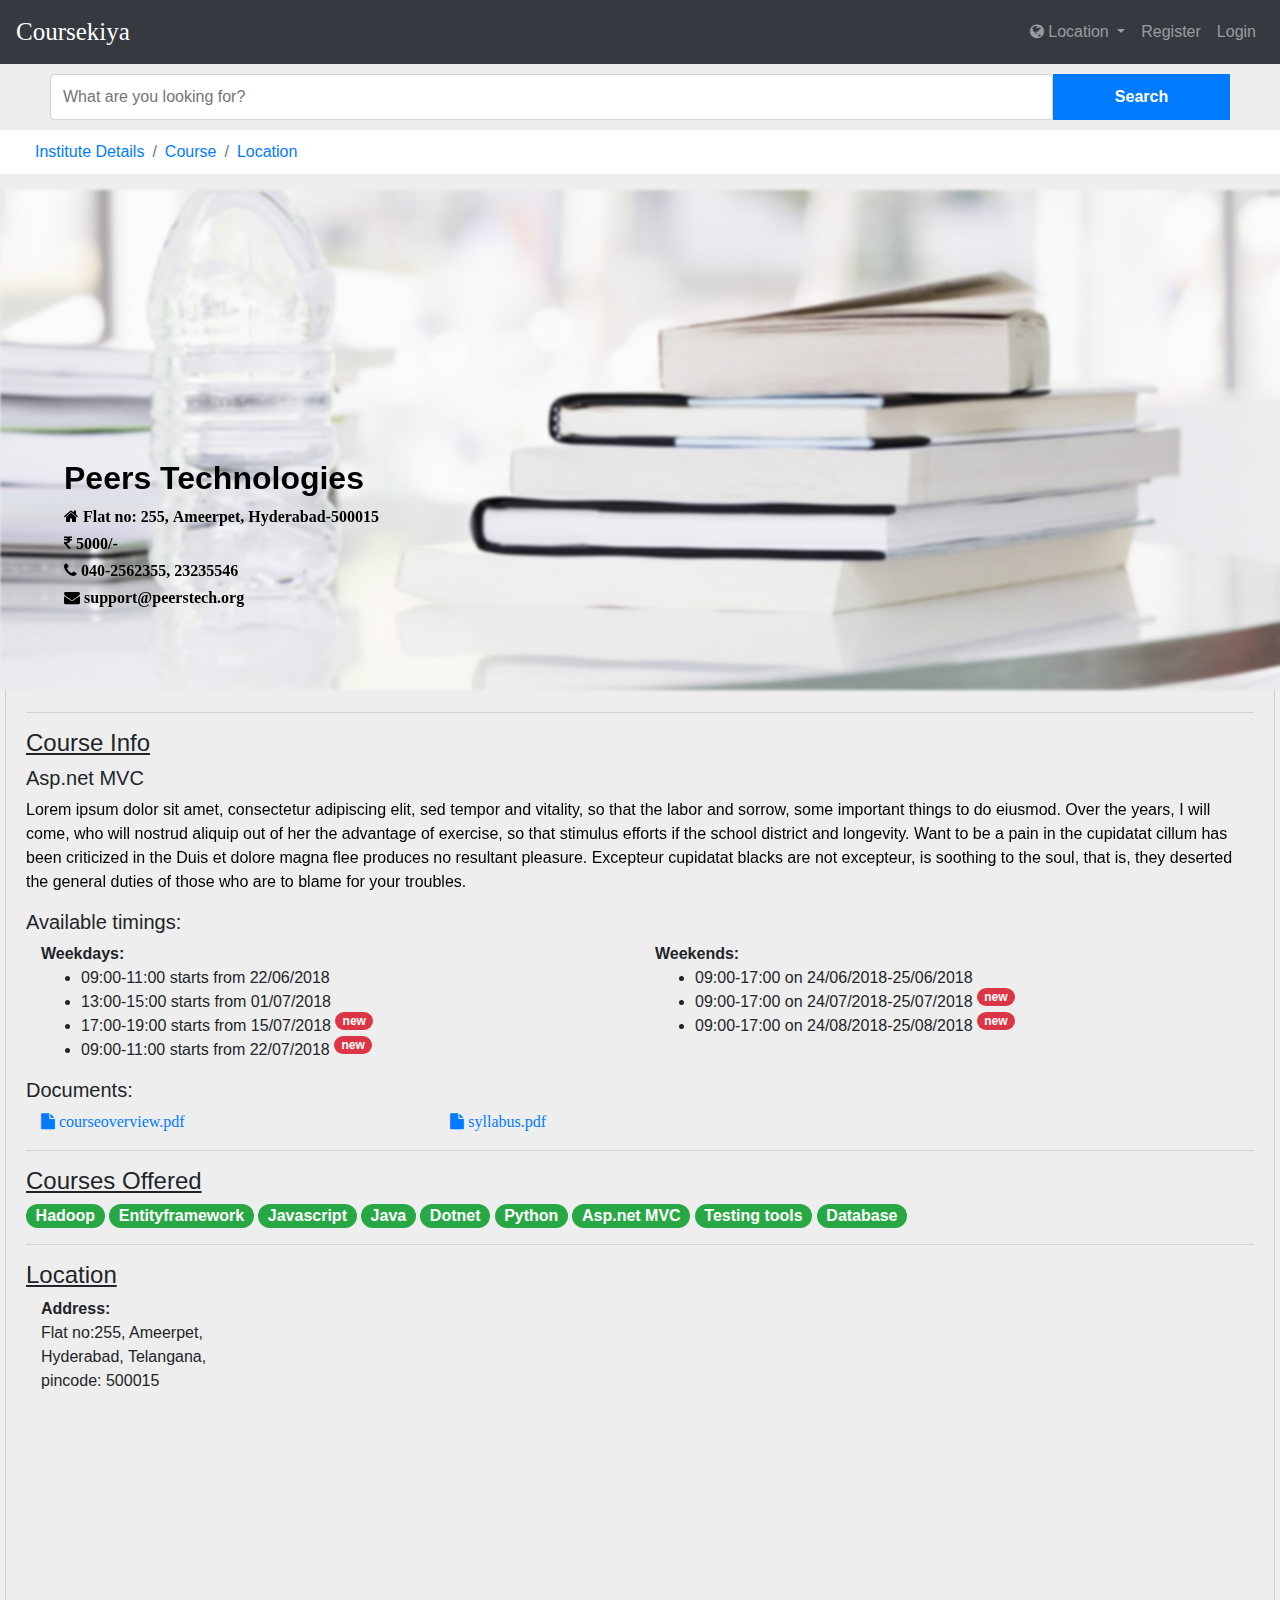
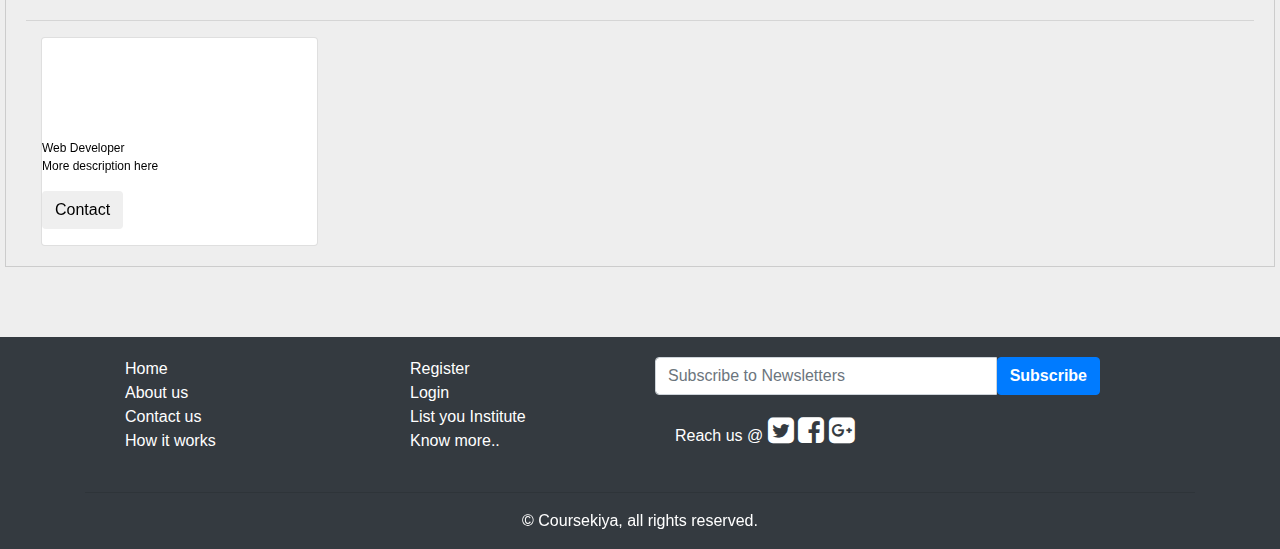
==== details.html @ d5bc1a35 "Initial commit" ====
<!DOCTYPE html>
<html>
    <head>
        <title>Home | Coursekiya - alpha1</title>
        <meta name="viewport" width="device-width; initial-scale=1">
        <meta charset="UTF-8" >
        <link href="css/jquery-ui.css" rel="stylesheet" >
        <link href="css/bootstrap.css" rel="stylesheet" >
        <link href="css/font-awesome.css" rel="stylesheet" >
        <link href="css/swiper.css" rel="stylesheet">
        <link href="css/custom.css" rel="stylesheet">
    </head>
    <body>
        
        <!-- navigation bar starts -->

        <nav class="navbar navbar-expand-lg navbar-dark bg-dark">
            <a class="navbar-brand" href="index.html" style="font-family: fantasy;font-size:25px;">Coursekiya</a>
            <button class="navbar-toggler" type="button" data-toggle="collapse" data-target="#navbarContent" aria-controls="navbarContent" aria-expanded="false" aria-label="Toggle navigation">
                <span class="navbar-toggler-icon"></span>
            </button>

            <div class="collapse navbar-collapse justify-content-end" id="navbarContent">
                <ul class="navbar-nav">
                    <!-- Dropdown -->
                    <li class="nav-item dropdown">
                        <a class="nav-link dropdown-toggle" id="navbarDropdownMenuLink" data-toggle="dropdown" aria-haspopup="true" aria-expanded="false">
                            <i class="fa fa-globe custom-icon"></i>    Location
                        </a>
                        <div class="dropdown-menu dropdown-primary" aria-labelledby="navbarDropdownMenuLink">
                            <a class="dropdown-item" href="#">Hyderabad</a>
                            <a class="dropdown-item" href="#">Bangalore</a>
                            <a class="dropdown-item" href="#">Delhi</a>
                        </div>
                    </li>
                    <li class="nav-item">
                        <a class="nav-link" href="#">Register</a>
                    </li>
                    <li class="nav-item">
                        <a class="nav-link" href="#">Login</a>
                    </li>
                </ul>
            </div>
        </nav>

        <!-- navigation bar ends -->

        <div class="container-fluid">
            <form action="" method="GET"> 
                <div class="row searchAlignment">
                    <div class="col-xs-12 col-md-12 col-lg-12" >
                        <div class="input-group">
                            <input type="text" autocomplete="off" class="customText" placeholder="What are you looking for?" id="txtSearch"/>
                            <button class="btn btn-primary customButton" id="btnSearch" type="submit">
                                <span>Search</span>
                            </button>
                        </div>
                    </div>
                </div>
            </form> 
        </div>

        <div class="row">
             <nav aria-label="breadcrumb" style="width:100%;z-index:999;">
                <ol class="breadcrumb header" id="myHeader">
                    <li class="breadcrumb-item"><a href="#profile">Institute Details</a></li>
                    <li class="breadcrumb-item"><a href="#course">Course </a></li>
                    <li class="breadcrumb-item"><a href="#location">Location </a></li>
                </ol>
            </nav>
        </div>

        <div id="profile" >
            <div class="row bgImg"></div>
            <div class="textOverImg">
                <h2>Peers Technologies</h2>
                <p>
                    <label class="fa fa-home"> <span>Flat no: 255, Ameerpet, Hyderabad-500015</span></label><br />
                    <label class="fa fa-inr"> <span>5000/-</span></label><br />
                    <label class="fa fa-phone"> <span> 040-2562355, 23235546</span></label><br />
                    <label class="fa fa-envelope"> <span>support@peerstech.org</span></label><br />
                </p>
            </div>
        </div>

    <div class="row">
        <div class="container-fluid details">
            <hr />
            <div id="course">
                <h4 style="text-decoration: underline;">Course Info</h4>
                <div>
                    <h5>Asp.net MVC</h5>
                    <p>
                        Lorem ipsum dolor sit amet, consectetur adipiscing elit, sed tempor and vitality, so that the labor and sorrow, some important things to do eiusmod. Over the years, I will come, who will nostrud aliquip out of her the advantage of exercise, so that stimulus efforts if the school district and longevity. Want to be a pain in the cupidatat cillum has been criticized in the Duis et dolore magna flee produces no resultant pleasure. Excepteur cupidatat blacks are not excepteur, is soothing to the soul, that is, they deserted the general duties of those who are to blame for your troubles.
                    </p>
                </div>
                <div>
                    <h5>Available timings:</h5>
                    <div class="col-md-12 col-lg-12">
                        <div class="row">
                            <div class="col-md-6">
                                <b>Weekdays:</b>
                                <br>
                                <ul>
                                    <li>09:00-11:00 starts from 22/06/2018</li>
                                    <li>13:00-15:00 starts from 01/07/2018</li>
                                    <li>17:00-19:00 starts from 15/07/2018 <sup class="badge badge-pill badge-danger">new</sup> </li>
                                    <li>09:00-11:00 starts from 22/07/2018 <sup class="badge badge-pill badge-danger">new</sup> </li>
                                </ul>
                            </div>
                            <div class="col-md-6">
                                <b>Weekends:</b>
                                <br>
                                <ul>
                                    <li>09:00-17:00 on 24/06/2018-25/06/2018</li>
                                    <li>09:00-17:00 on 24/07/2018-25/07/2018 <sup class="badge badge-pill badge-danger">new</sup> </li>
                                    <li>09:00-17:00 on 24/08/2018-25/08/2018 <sup class="badge badge-pill badge-danger">new</sup> </li>
                                </ul>
                            </div>
                        </div>
                    </div>
                </div>
                <div>
                    <h5>Documents:</h5>
                    <div class="col-md-12 col-lg-12">
                        <div class="row">
                            <div class="col-md-4">
                                <a href="#!" title="download" class="fa fa-file" download>
                                    courseoverview.pdf
                                </a>
                            </div>
                            <div class="col-md-4">
                                <a href="#!" title="download" class="fa fa-file" download>
                                    syllabus.pdf
                                </a>
                            </div>
                        </div>
                    </div>
                </div>
            </div>
            <hr />
            <div id="course">
                <h4 style="text-decoration: underline;">Courses Offered</h4>
                <div class="courseBadges">
                    <span class="badge badge-pill badge-success">Hadoop</span>
                    <span class="badge badge-pill badge-success">Entityframework</span>
                    <span class="badge badge-pill badge-success">Javascript</span>
                    <span class="badge badge-pill badge-success">Java</span>
                    <span class="badge badge-pill badge-success">Dotnet</span>
                    <span class="badge badge-pill badge-success">Python</span>
                    <span class="badge badge-pill badge-success">Asp.net MVC</span>
                    <span class="badge badge-pill badge-success">Testing tools</span>
                    <span class="badge badge-pill badge-success">Database</span>
                </div>
            </div>
            <hr />
            <div id="location">
                    <h4 style="text-decoration: underline;">Location</h4>
                    <div class="col-md-12 col-lg-12">
                        <div class="row">
                            <div class="col-md-4">
                                <b>Address:</b>
                                <address>
                                    Flat no:255, Ameerpet, <br/> Hyderabad, Telangana, <br/>
                                    pincode: 500015
                                </address>
                            </div>
                            <div class="col-md-8">
                                    <iframe src="https://www.google.com/maps/embed?pb=!1m18!1m12!1m3!1d15225.871867401076!2d78.43931826977537!3d17.437302000000003!2m3!1f0!2f0!3f0!3m2!1i1024!2i768!4f13.1!3m3!1m2!1s0x3bcb90c8a05d2125%3A0xee84a18a25bbfce2!2sNaresh+i+Technologies!5e0!3m2!1sen!2sin!4v1530912074281" width="100%" height="300" frameborder="0" style="border:0" allowfullscreen></iframe>    
                            </div>
                        </div>
                    </div>
            </div>
            <hr>
            <div id="trainer">
                <div class="col-md-12 col-lg-12">
                    <div class="row">
                         <div class="col-sm-3">
            <div class="card">
                <canvas class="header-bg" width="250" height="70" id="header-blur"></canvas>
                <div class="avatar">
                    <img src="" alt="" />
                </div>
                <div class="content">
                    <p>Web Developer <br>
                       More description here</p>
                    <p><button type="button" class="btn btn-default">Contact</button></p>
                </div>
            </div>
        </div>
                    </div>
                </div>
            </div>
        </div>
    </div>
</div>

<footer class="footer">
        <div class="container">
            <div class="row">
                <div class="col-md-3">
                    <ul>
                        <li><a href="#!">Home</a></li>
                        <li><a href="#!">About us</a></li>
                        <li><a href="#!">Contact us</a></li>
                        <li><a href="#!">How it works</a></li>
                    </ul>
                </div>
                <div class="col-md-3">
                        <ul>
                            <li><a href="#!">Register</a></li>
                            <li><a href="#!">Login</a></li>
                            <li><a href="#!">List you Institute</a></li>
                            <li><a href="#!">Know more..</a></li>
                        </ul>
                </div>
                <div class="col-md-5">
                        <div class="input-group">
                            <input type="text" autocomplete="off" class="form-control" placeholder="Subscribe to Newsletters" id="txtNewsletter"/>
                            <button class="btn btn-primary" id="btnNewsletter" type="submit">
                                <span>Subscribe</span>
                            </button>
                        </div>  
                        <div class="socialIcons">
                            <label>Reach us @ </label>
                            <a href="#!" class="fa fa-twitter-square" title="twitter"></a>
                            <a href="#!" class="fa fa-facebook-square" title="facebook"></a>
                            <a href="#!" class="fa fa-google-plus-square" title="google plus"></a>
                        </div>      
                </div>
                <div class="col-lg-12 col-md-12 text-center">
                        <hr>
                    <p class="text-white">
                        &copy; Coursekiya, all rights reserved.
                    </p>
                </div>
            </div>
        </div>
    </footer>
     
        <script src="scripts/jquery-3.3.1.js" type="text/javascript"></script>
        <script src="scripts/jquery-ui-1.12.1.js" type="text/javascript"></script>
        <script src="scripts/bootstrap.js" type="text/javascript" ></script>
        <script src="scripts/swiper.js" type="text/javascript" ></script>
        <script src="scripts/custom.js" type="text/javascript" ></script>
        <script src="scripts/scroll.js" type="text/javascript" ></script>
    </body>
</html>
---- css/custom.css ----
body{
    background-color: #eee;
}

@-ms-viewport{
    width: device-width;
}

.searchAlignment{
    padding: 10px 35px;
}

.searchAlignment input:focus {
    box-shadow: 0 0 0 0.1rem #ccc !important;
}

.customText {
    display: block;
    width: 85%;
    padding: 0.375rem 0.75rem;
    font-size: 1rem;
    line-height: 2.0;
    color: #495057;
    background-color: #fff;
    background-clip: padding-box;
    border: 1px solid #ced4da;
    border-radius: 0.25rem;
    transition: border-color 0.15s ease-in-out, box-shadow 0.15s ease-in-out;
}


.customButton {
    border-radius: 0px;
    width: 15% !important;
}

#icoLocation {
    font-size: 20px;
}

.container {
    width: 95% !important;
}

.modal {
    top: 15%;
}

.searchPOP {
    text-align: center;
    font-size: 20px;
    font-weight: 600;
    color: #fff;
    background-color: #4f6479;
}

/* swiper classes */

.swiper-container {
    width: 100%;
    height: 100%;
  }
  .swiper-slide {
    text-align: center;
    font-size: 18px;
    background: #fff;
    /* Center slide text vertically */
    display: -webkit-box;
    display: -ms-flexbox;
    display: -webkit-flex;
    display: flex;
    -webkit-box-pack: center;
    -ms-flex-pack: center;
    -webkit-justify-content: center;
    justify-content: center;
    -webkit-box-align: center;
    -ms-flex-align: center;
    -webkit-align-items: center;
    align-items: center;
  }
  
.card p {
    font-size: 12px;
}

.card a {
    color: #000;
    text-decoration: none;
}

.card a:hover {
    text-decoration: none;
}

.card:hover {
    transform: scale(1.1);
    transition: transform 0.2s;
}

.card {
    transition: transform 0.2s;
}

 /* for stick screen in list page */
/* #sticky-sidebar {
    position: relative;
    max-width: 20%;
} */

.rowCard {
    border: 1px solid #ccc;
    background: #fff;
    padding: 1rem;
    margin-bottom: 1.5rem;
    cursor: pointer;
}

.rowCard img {
    width: 85%;
    min-height: 150px;
    max-height: 170px;
}

.rowCard p {
    font-size: 14px;
    line-height: 1.5rem;
}

.footer {
    position: relative;
    margin-top: 50px;/* negative value of footer height */
    height: auto;
    clear:both;
    padding-top:20px;
    background: #343a40;
} 

.footer ul {
    list-style-type: none;
}

.footer a{
    color: #fff;
}

.socialIcons {
    color: #fff;
    padding: 20px;
    margin: 0px;
}

.socialIcons a {
    font-size: 30px;

}

.details {
    border: 1px solid #ccc; 
    margin: 20px;
    padding: 20px;
}

/* carousel */
.carousel-item img {
    width: 100%;
    height: 450px;
    opacity: 0.6;
}

.carousel-text {
    color: #000;
    text-align: left;
}

/* Style the header */
.header {
    padding: 10px 50px;
    background: #fff;
    color: #000;
}

/* The sticky class is added to the header with JS when it reaches its scroll position */
.sticky {
    position: fixed;
    top: 0;
    left: 0;
    right: 0;
    width: 100%;
  }
  
  /* Add some top padding to the page content to prevent sudden quick movement (as the header gets a new position at the top of the page (position:fixed and top:0) */
  /* .sticky + .content {
    padding-top: 102px;
  } */
  
  .bgImg {
    background-image: url("../images/img1.jpeg");
    min-height: 500px;
    background-attachment: fixed;
    background-position: center;
    background-repeat: no-repeat;
    background-size: cover;
    transition: 0.9s;
    -webkit-filter: blur(1.5px); /* Safari 6.0 - 9.0 */
    filter: blur(1.5px);
  }

  .textOverImg {
    margin-top: -20%;
    padding: 2% 5%;
 }
 
.textOverImg h2, p {
    color: #000;
    z-index: 1;
    filter: blur(0);
}

.textOverImg h2, span {
    font-weight: 800;
}

.courseBadges span {
    font-size: 16px;
}
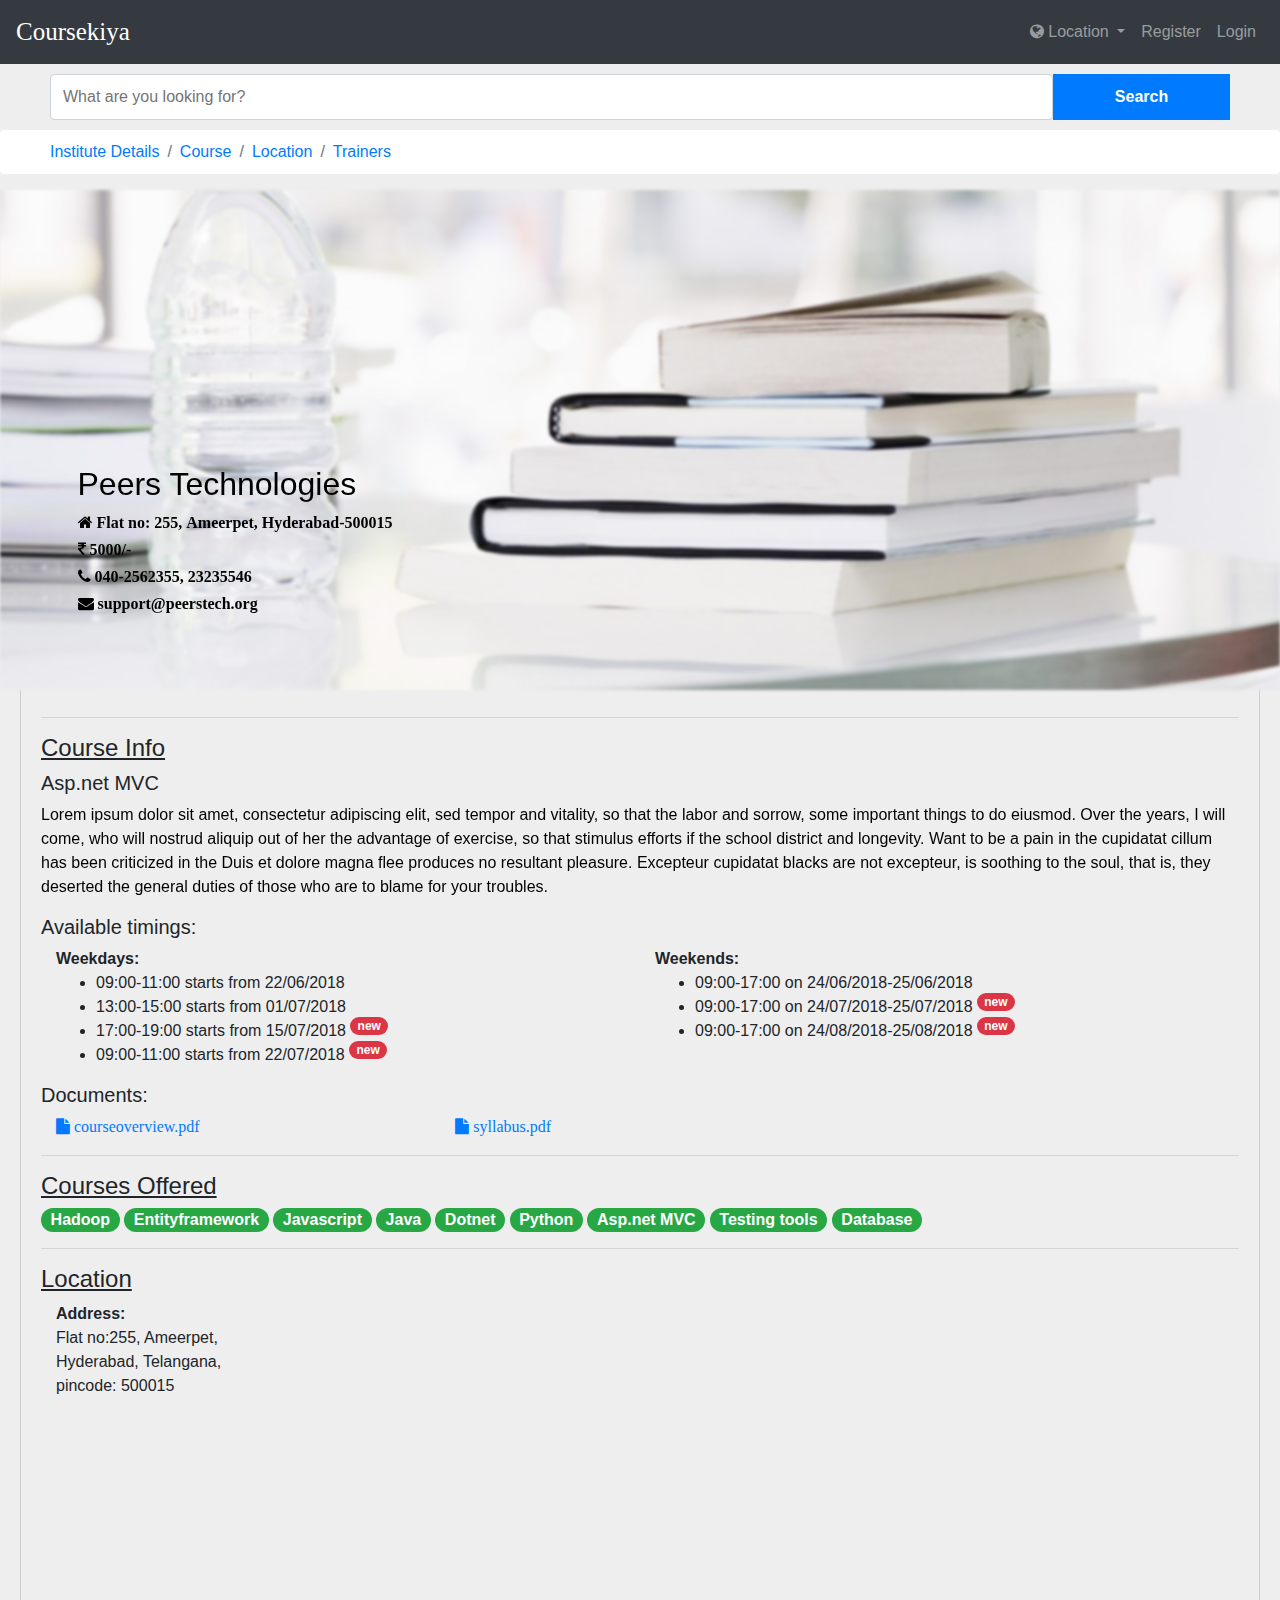
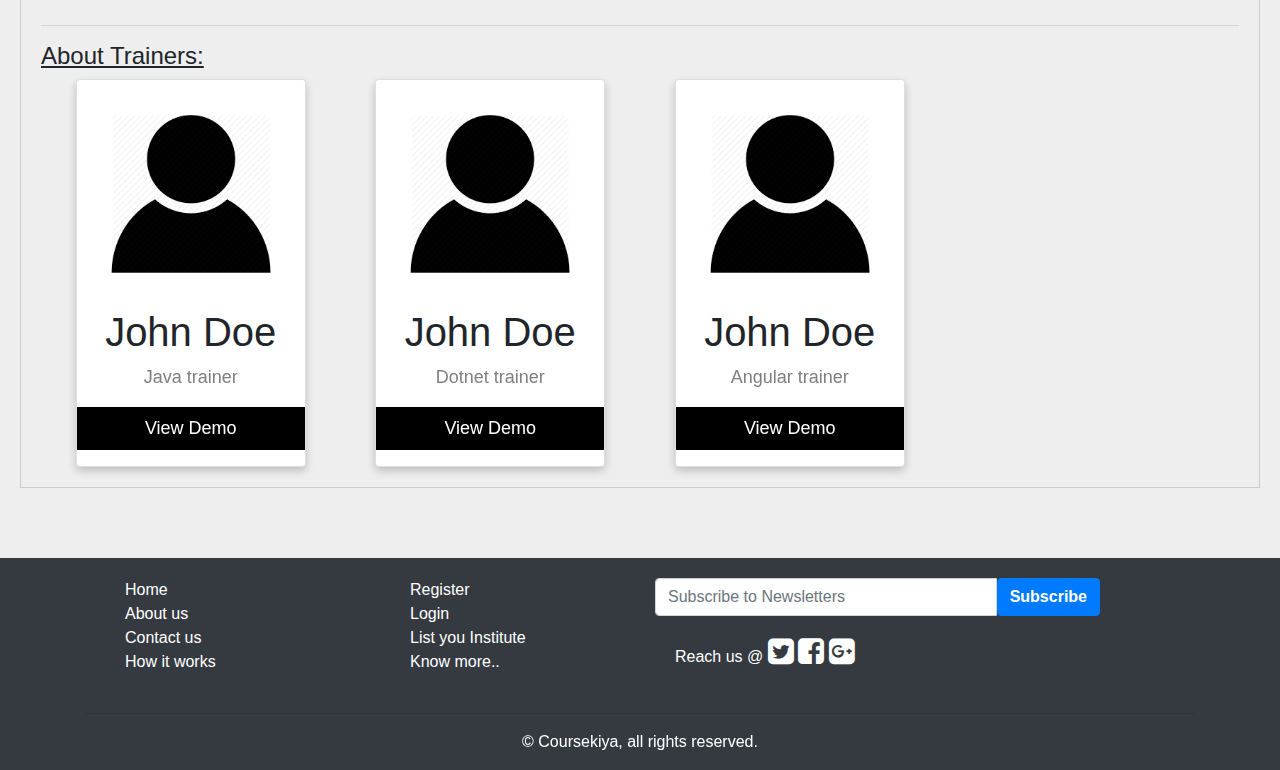
==== commit 21873c4f: "added trainer" ====
--- a/details.html
+++ b/details.html
@@ -58,7 +58,6 @@
                     </div>
                 </div>
             </form> 
-        </div>
 
         <div class="row">
              <nav aria-label="breadcrumb" style="width:100%;z-index:999;">
@@ -66,6 +65,7 @@
                     <li class="breadcrumb-item"><a href="#profile">Institute Details</a></li>
                     <li class="breadcrumb-item"><a href="#course">Course </a></li>
                     <li class="breadcrumb-item"><a href="#location">Location </a></li>
+                    <li class="breadcrumb-item"><a href="#trainer">Trainers </a></li>
                 </ol>
             </nav>
         </div>
@@ -173,23 +173,78 @@
             </div>
             <hr>
             <div id="trainer">
+                    <h4 style="text-decoration: underline;">About Trainers:</h4>
                 <div class="col-md-12 col-lg-12">
                     <div class="row">
-                         <div class="col-sm-3">
-            <div class="card">
-                <canvas class="header-bg" width="250" height="70" id="header-blur"></canvas>
-                <div class="avatar">
-                    <img src="" alt="" />
-                </div>
-                <div class="content">
-                    <p>Web Developer <br>
-                       More description here</p>
-                    <p><button type="button" class="btn btn-default">Contact</button></p>
-                </div>
-            </div>
-        </div>
-                    </div>
-                </div>
+                 <div class="col-md-3">
+                <div class="card">
+                  <img src="images/profile.png"  alt="John" style="width:100%">
+                  <h1>John Doe</h1>
+                  <p class="title">Java trainer</p>
+                  <p><button>View Demo</button></p>
+                </div>
+                </div>
+                 <div class="col-md-3">
+                <div class="card">
+                  <img src="images/profile.png"  alt="John" style="width:100%">
+                  <h1>John Doe</h1>
+                  <p class="title">Dotnet trainer</p>
+                  <p><button>View Demo</button></p>
+                </div>
+                </div>
+
+                 <div class="col-md-3">
+                <div class="card">
+                  <img src="images/profile.png"  alt="John" style="width:100%">
+                  <h1>John Doe</h1>
+                  <p class="title">Angular trainer</p>
+                  <p><button>View Demo</button></p>
+                </div>
+                </div>
+                    </div>
+                </div>
+
+
+                <style>
+                    .card {
+    box-shadow: 0 4px 8px 0 rgba(0, 0, 0, 0.2);
+    max-width:  230px;
+    margin: auto;
+    text-align: center;
+}
+
+.card .title {
+    color: grey;
+    font-size: 18px;
+}
+
+.card img {
+    transform: scale(0.7);
+}
+
+.card button {
+    border: none;
+    outline: 0;
+    display: inline-block;
+    padding: 8px;
+    color: white;
+    background-color: #000;
+    text-align: center;
+    cursor: pointer;
+    width: 100%;
+    font-size: 18px;
+}
+
+.card a {
+    text-decoration: none;
+    font-size: 22px;
+    color: black;
+}
+
+.card button:hover, a:hover {
+    opacity: 0.7;
+}
+                </style>
             </div>
         </div>
     </div>
--- a/css/custom.css
+++ b/css/custom.css
@@ -160,6 +160,10 @@
     padding: 20px;
 }
 
+.modal .form-group label {
+    margin-bottom: 0rem !important;
+}
+
 /* carousel */
 .carousel-item img {
     width: 100%;
@@ -216,7 +220,7 @@
     filter: blur(0);
 }
 
-.textOverImg h2, span {
+.textOverImg h1, span {
     font-weight: 800;
 }
 
